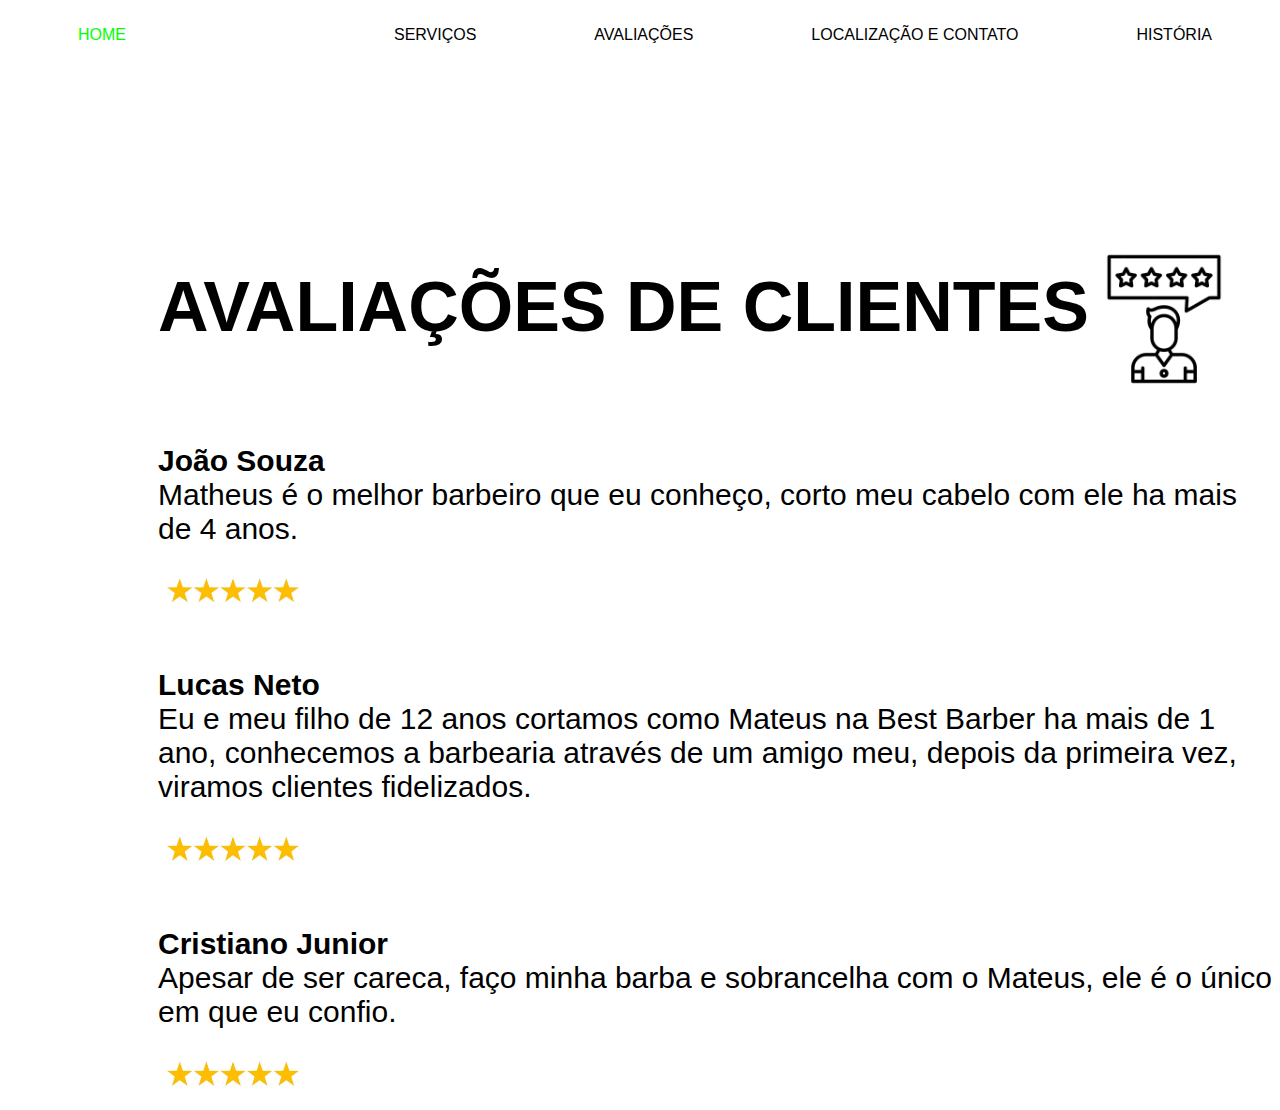
==== abshdjabsd.html @ 1e90b3b8 "Add files via upload" ====
<!DOCTYPE html>
<html>
    <head>
        <meta charset="UTF-8" />
        <meta http-equiv="X-UA-Compatible" content="IE=edge">
        <meta name="viewport" content="width=device=width, initial-scale=1.0">
        <title>Best-Barber</title>
        <link rel="stylesheet" href="index.css">
    </head>
<body> 
    <nav>
        <ul>
            <li>
                <div class="home">
                    <a>HOME</a>
                </div>    
            </li>
            <li><div class="servicos">
                    <a>SERVIÇOS</a>
                </div>
            </li>
            <li>
                <a>AVALIAÇÕES</a>
            </li>
            <li>
                <a>LOCALIZAÇÃO E CONTATO</a>
            </li>
            <li><div class="historia">
                    <a>HISTÓRIA</a>
                </div>
            </li>
        </ul>
                <header>
                        
                        <div class="conteudo">
                            <h1>AVALIAÇÕES DE CLIENTES</h1>
                            <img src="avaliacoes.jpeg" />
                        </div>

                        <div class="avaliacoes">
                            <p><strong>João Souza</strong><br>Matheus é o melhor barbeiro que eu conheço, 
                            corto meu cabelo com ele ha mais de 4 anos.</p>
                            <img src="estrelas.jpeg" />
                        </div>

                        <div class="avaliacoes1">
                            <p><strong>Lucas Neto</strong><br>Eu e meu filho de 12 anos cortamos como Mateus 
                            na Best Barber ha mais de 1 ano, conhecemos a barbearia através de um amigo 
                            meu, depois da primeira vez, viramos clientes fidelizados.</p>
                            <img src="estrelas.jpeg" />
                        </div>
                        
                        <div class="avaliacoes2">
                            <p><strong>Cristiano Junior</strong><br>Apesar de ser careca, faço minha barba e 
                            sobrancelha com o Mateus, ele é o único em que eu confio.</p>
                            <img src="estrelas.jpeg" />
                        </div>

                </header>
                </nav>
</body>
</html>
---- index.css ----
body{
    background-color: white ;
    color: black;
    font-family:Arial, Helvetica, sans-serif;
}

ul{
    display: flex;
    justify-content: space-between;
    list-style-type: none;
    align-items: center;
    Padding: 10px;
}
.home{
   color: rgb(0, 255, 0);
   padding-left: 60px;
}

.servicos{
    padding-left: 150px;
}

.historia{
    padding-right: 50px;
}

h1{
    padding-left: 150PX;
    padding-top: 150px;
}

h2{
    padding-left: 150px;
    padding-top: 100px;

}

h3{
    padding-left: 150px;
}

.conteudo{
    display: flex;
    font-size: 35px;
    align-items: flex-end;
}

.avaliacoes{
    display: flex;
    flex-direction: column;
    font-size: 30px;
    padding-left: 150px;
    padding-bottom: 10px;
    margin-top: 20px;
}

.avaliacoes1{
    display: flex;
    flex-direction: column;
    font-size: 30px;
    padding-left: 150px;
    padding-bottom: 10px;
    margin-top: 20px;
}

.avaliacoes2{
    display: flex;
    flex-direction: column;
    font-size: 30px;
    padding-left: 150px;
    padding-bottom: 10px;
    margin-top: 20px;
}

img{

    width: 150px;
   
}
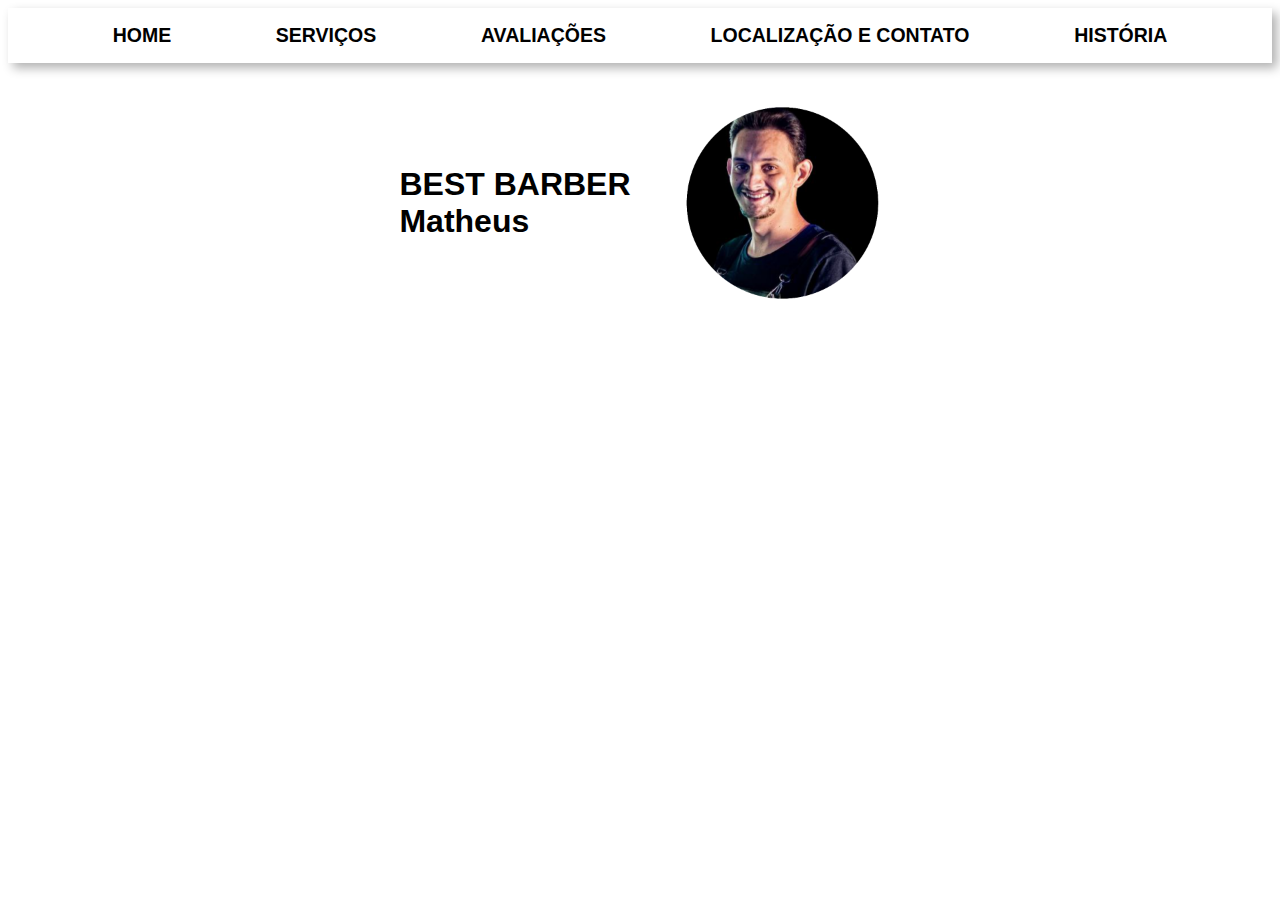
==== commit 4310f1c2: "início home" ====
--- a/abshdjabsd.html
+++ b/abshdjabsd.html
@@ -8,7 +8,24 @@
         <link rel="stylesheet" href="index.css">
     </head>
 <body> 
-    <nav>
+
+    <header>
+        <div class="opcoes">
+            <h2>HOME</h2>
+            <h2>SERVIÇOS</h2>
+            <h2>AVALIAÇÕES</h2>
+            <h2>LOCALIZAÇÃO E CONTATO</h2>
+            <h2>HISTÓRIA</h2>
+        </div>
+    </header>
+
+    <section>
+        <div class="logo">
+            <h1>BEST BARBER<br>Matheus</h1>
+            <img src="matheus.bestbarber.PNG" alt="foto">
+        </div>
+    </section>
+    <!--<nav>
         <ul>
             <li>
                 <div class="home">
@@ -57,6 +74,6 @@
                         </div>
 
                 </header>
-                </nav>
+                </nav>-->
 </body>
 </html> --- a/index.css
+++ b/index.css
@@ -4,7 +4,32 @@
     font-family:Arial, Helvetica, sans-serif;
 }
 
-ul{
+.opcoes{
+    display: flex;
+    justify-content: space-evenly;
+    font-size:small;
+    box-shadow: 5px 5px 10px rgba(0, 0, 0, 0.31);
+}
+
+section{
+    padding-top: 40px;
+    display: flex;
+    justify-content: center;
+}
+
+.logo{
+    display: flex;
+    flex-direction: row;
+    align-items: center;
+}
+
+.logo img{
+    margin-left: 50px;
+    width: 200px;
+    height: auto;
+}
+
+/*ul{
     display: flex;
     justify-content: space-between;
     list-style-type: none;
@@ -76,4 +101,4 @@
 
     width: 150px;
    
-}
+}*/